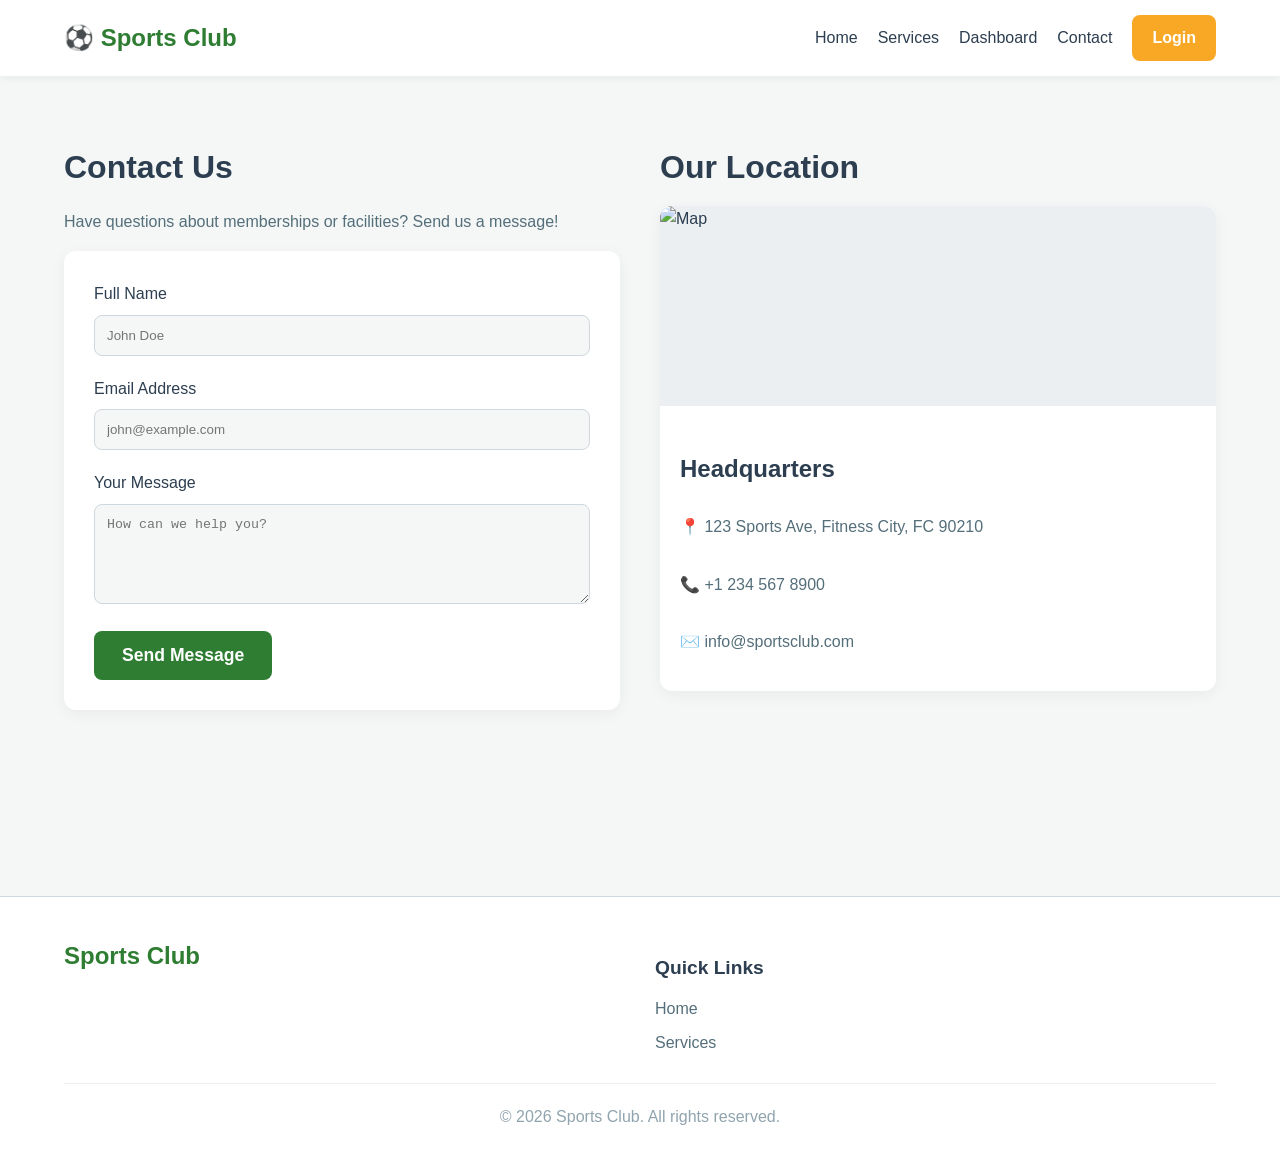
==== Sports Club Website/pages/contact.html @ 32473cf4 "Add files via upload This is my assignment include five pages and css and html." ====
<!DOCTYPE html>
<html lang="en">
<head>
    <meta charset="UTF-8">
    <meta name="viewport" content="width=device-width, initial-scale=1.0">
    <title>Sports Club - Contact</title>
    <link rel="stylesheet" href="../cssFile/globalStyles.css">
</head>
<body>
    <nav>
        <a href="../index.html">
            <span>⚽ Sports Club</span>
        </a>
        <button class="menu-toggle">&#9776;</button>
        <ul>
            <li><a href="../index.html">Home</a></li>
            <li><a href="services.html">Services</a></li>
            <li><a href="dashboard.html">Dashboard</a></li>
            <li><a href="contact.html">Contact</a></li>
            <li><a href="login.html" class="link-button">Login</a></li>
        </ul>
    </nav>

    <main class="page">
        <div style="display: flex; flex-wrap: wrap; gap: 40px; justify-content: center; width: 100%;">
            <div style="flex: 1; min-width: 300px;">
                <h2>Contact Us</h2>
                <p>Have questions about memberships or facilities? Send us a message!</p>
                <div class="form-container" style="margin: 0;">
                    <form>
                        <div>
                            <label for="name">Full Name</label>
                            <input type="text" id="name" placeholder="John Doe" required>
                        </div>
                        <div>
                            <label for="email">Email Address</label>
                            <input type="email" id="email" placeholder="john@example.com" required>
                        </div>
                        <div>
                            <label for="message">Your Message</label>
                            <textarea id="message" placeholder="How can we help you?" required></textarea>
                        </div>
                        <button type="submit" class="lg-button">Send Message</button>
                    </form>
                </div>
            </div>
            
            <div style="flex: 1; min-width: 300px;">
                <h2>Our Location</h2>
                <div class="card" style="width: 100%; border-radius: var(--radius-md);">
                    <img src="https://via.placeholder.com/600x300?text=Map+Location" alt="Map">
                    <div>
                        <h3>Headquarters</h3>
                        <p>📍 123 Sports Ave, Fitness City, FC 90210</p>
                        <p>📞 +1 234 567 8900</p>
                        <p>✉️ info@sportsclub.com</p>
                    </div>
                </div>
            </div>
        </div>
    </main>

    <footer>
        <div class="footer-container">
            <div>
                <h1>Sports Club</h1>
            </div>
            <div>
                <h2>Quick Links</h2>
                <a href="../index.html">Home</a>
                <a href="services.html">Services</a>
            </div>
        </div>
        <p>&copy; 2026 Sports Club. All rights reserved.</p>
    </footer>

    <script src="../jsFile/jsFunctions.js"></script>
</body>
</html>
---- Sports Club Website/cssFile/globalStyles.css ----
/* =========================================================
   DESIGN SYSTEM
========================================================= */
:root {
  --brand-primary-color: #2E7D32; /* Deep Green */
  --brand-secondary-color: #F9A826; /* Vibrant Orange */
  --brand-third-color: #1565C0; /* Strong Blue */
  --brand-fourth-color: #C62828; /* Deep Red */
  --brand-accent-color: #FFD54F; /* Accent Yellow */

  --bg-main: #F4F7F6;
  --bg-card: #FFFFFF;

  --text-primary-color: #2C3E50;
  --text-secondary-color: #546E7A;
  --text-muted-color: #90A4AE;
  --text-focus-color: #2E7D32;
  --text-highlighted-color: #F9A826;

  --border-primary-color: #CFD8DC;
  --border-secondary-color: #ECEFF1;
  --border-muted-color: #F5F7F8;
  --border-focus-color: #2E7D32;
  --border-highlighted-color: #F9A826;

  --radius-sm: 8px;
  --radius-md: 12px;

  --transition: 0.3s ease-in-out;
}

/* =========================================================
   DARK MODE (OPTIONAL)
========================================================= */
[data-theme="dark"] {
  --bg-main: #121212;
  --bg-card: #1E1E1E;

  --text-primary-color: #E0E0E0;
  --text-secondary-color: #B0BEC5;
  --text-muted-color: #78909C;
  --text-focus-color: #81C784;
  --text-highlighted-color: #FFCA28;

  --border-primary-color: #37474F;
  --border-secondary-color: #263238;
  --border-muted-color: #1C2331;
  --border-focus-color: #81C784;
  --border-highlighted-color: #FFCA28;
}

/* =========================================================
   GLOBAL BASE
========================================================= */
body {
  margin: 0;
  font-family: 'Inter', 'Segoe UI', Roboto, Helvetica, Arial, sans-serif;
  background: var(--bg-main);
  color: var(--text-primary-color);
  line-height: 1.6;
}

/* =========================================================
   GLOBAL BUTTON SYSTEM
========================================================= */
button { 
   cursor: pointer;
   background: var(--brand-primary-color);
   color: #fff;
   border: none;
   padding: 10px 20px;
   border-radius: var(--radius-sm);
   font-weight: 600;
   transition: background var(--transition), transform var(--transition);
}

button:hover { 
  background: var(--brand-third-color);
  transform: translateY(-2px);
}

/* =========================================================
   LINK BUTTON
========================================================= */
.link-button { 
  display: inline-block;
  text-decoration: none;
  background: var(--brand-secondary-color);
  color: #fff;
  padding: 10px 20px;
  border-radius: var(--radius-sm);
  font-weight: 600;
  transition: background var(--transition), transform var(--transition), box-shadow var(--transition);
  text-align: center;
}

.link-button:hover {
  background: var(--brand-accent-color);
  color: #333;
  transform: translateY(-2px);
  box-shadow: 0 4px 10px rgba(0,0,0,0.1);
}

/* =========================================================
   Button Sizes
========================================================= */
button.lg-button {
  padding: 14px 28px;
  font-size: 1.1rem;
}
button.sm-button {
  padding: 6px 12px;
  font-size: 0.9rem;
}
button.tiny-button {
  padding: 4px 8px;
  font-size: 0.8rem;
}
button.border-button {
  background: transparent;
  border: 2px solid var(--brand-primary-color);
  color: var(--brand-primary-color);
}
button.border-button:hover {
  background: var(--brand-primary-color);
  color: #fff;
}

/* =========================================================
  SELECT input used in forms
========================================================= */
select {
    padding: 10px;
    border: 1px solid var(--border-primary-color);
    border-radius: var(--radius-sm);
    background: var(--bg-card);
    color: var(--text-primary-color);
    font-size: 1rem;
    width: 100%;
    outline: none;
    transition: border var(--transition);
}

select:hover {
    border-color: var(--border-highlighted-color);
}

select:focus {
    border-color: var(--border-focus-color);
    box-shadow: 0 0 0 2px rgba(46, 125, 50, 0.2);
}

select:disabled {
    background: var(--border-secondary-color);
    cursor: not-allowed;
}

.select-container {
    margin-bottom: 15px;
}

/* =========================================================
  NAV BUTTON
========================================================= */
nav button { 
    background: transparent;
    color: var(--text-primary-color);
    border: 2px solid var(--border-primary-color);
}

nav button:hover { 
    background: var(--bg-card);
    color: var(--brand-primary-color);
    border-color: var(--brand-primary-color);
}

nav a {
  text-decoration: none;
  color: var(--text-primary-color);
  font-weight: 500;
  transition: color var(--transition);
}
nav a:hover {
  color: var(--brand-primary-color);
}

h1 { font-size: 2.5rem; margin-bottom: 1rem; }
h2 { font-size: 2rem; margin-bottom: 0.8rem; }
h3 { font-size: 1.5rem; margin-bottom: 0.6rem; }
h4 { font-size: 1.2rem; margin-bottom: 0.5rem; }

p { margin-bottom: 1rem; color: var(--text-secondary-color); }

/* =========================================================
   NAVBAR (RESPONSIVE + ROLE READY)
========================================================= */
nav {
  display: flex;
  justify-content: space-between;
  align-items: center;
  padding: 15px 5%;
  background: var(--bg-card);
  box-shadow: 0 2px 10px rgba(0,0,0,0.05);
  position: sticky;
  top: 0;
  z-index: 1000;
}

/* Logo */
nav > a {
  font-size: 1.5rem;
  font-weight: 800;
  color: var(--brand-primary-color);
  display: flex;
  align-items: center;
  gap: 10px;
}

/* Menu list */
nav ul {
  display: flex;
  list-style: none;
  margin: 0;
  padding: 0;
  gap: 20px;
  align-items: center;
}

nav li {
  position: relative;
}

/* Dropdown */
nav .dropdown-menu {
  display: none;
  position: absolute;
  top: 100%;
  left: 0;
  background: var(--bg-card);
  box-shadow: 0 5px 15px rgba(0,0,0,0.1);
  border-radius: var(--radius-sm);
  min-width: 150px;
  flex-direction: column;
  padding: 10px 0;
}

nav .dropdown:hover .dropdown-menu {
  display: flex;
}

nav .dropdown-menu a {
  padding: 8px 15px;
  display: block;
}

nav .dropdown-menu a:hover {
  background: var(--bg-main);
}

/* =========================================================
   HAMBURGER BUTTON in navbar
========================================================= */
.menu-toggle {
  display: none;
  background: none;
  border: none;
  font-size: 1.5rem;
  color: var(--text-primary-color);
}

/* =========================================================
   MOBILE NAVBAR
========================================================= */
@media (max-width: 768px) {
  .menu-toggle {
    display: block;
  }
  
  nav ul {
    display: none;
    flex-direction: column;
    position: absolute;
    top: 100%;
    left: 0;
    width: 100%;
    background: var(--bg-card);
    padding: 20px 0;
    box-shadow: 0 10px 15px rgba(0,0,0,0.1);
  }

  nav ul.open {
    display: flex;
  }

  nav ul li {
    width: 100%;
    text-align: center;
  }

  nav ul li a {
    display: block;
    padding: 10px;
  }

  nav .dropdown:hover .dropdown-menu {
    display: none;
  }

  nav .dropdown-menu {
    position: static;
    box-shadow: none;
    background: var(--bg-main);
  }
  
  nav .dropdown.open .dropdown-menu {
      display: flex;
  }
}

/* =========================================================
   PAGE CONTENT
========================================================= */
.page {
  padding: 40px 5%;
  min-height: calc(100vh - 200px);
}

header {
    background: linear-gradient(135deg, var(--brand-primary-color), var(--brand-third-color));
    color: white;
    padding: 80px 5%;
    text-align: center;
    border-radius: var(--radius-md);
    margin: 20px 5%;
}
header h1 { color: white; }
header p { color: rgba(255,255,255,0.9); font-size: 1.2rem; }

/* =========================================================
   CARD SYSTEM
========================================================= */
.card-container {
  display: flex;              
  flex-wrap: wrap;            
  justify-content: center;    
  gap: 30px;              
  margin: 36px 12px;
}

.card {
  display: flex;             
  flex-direction: column;      
  background: var(--bg-card);
  border-radius: var(--radius-md);
  box-shadow: 0 4px 15px rgba(0,0,0,0.05);
  overflow: hidden;
  transition: transform var(--transition), box-shadow var(--transition);
  width: 300px;
}

.card:hover {
  transform: translateY(-5px);
  box-shadow: 0 8px 25px rgba(0,0,0,0.1);
}

.card img {
  width: 100%;
  height: 200px;
  object-fit: cover;
  border-radius: var(--radius-sm) var(--radius-sm) 0 0;
  background-color: var(--border-secondary-color);
}

.card > div {
    padding: 20px;
    display: flex;
    flex-direction: column;
    flex-grow: 1;
}

.card a {
  background: none;
  color: var(--brand-secondary-color);
  text-decoration: none;
  font-weight: 600;
  margin-top: auto;
  align-self: flex-start;
  transition: color var(--transition);
}

.card a:hover {
  background: none;
  color: var(--brand-primary-color);
}

/* =========================================================
   FORM SYSTEM
========================================================= */
.form-container {
  background: var(--bg-card);
  padding: 30px;
  border-radius: var(--radius-md);
  box-shadow: 0 4px 15px rgba(0,0,0,0.05);
  max-width: 500px;
  margin: 0 auto;
}

form div {
  margin-bottom: 20px;
}

label {
  display: block;
  margin-bottom: 8px;
  font-weight: 500;
  color: var(--text-primary-color);
}

input {
  width: 100%;
  padding: 12px;
  border: 1px solid var(--border-primary-color);
  border-radius: var(--radius-sm);
  background: var(--bg-main);
  color: var(--text-primary-color);
  box-sizing: border-box;
  outline: none;
  transition: border var(--transition);
}

input:focus {
 border-color: var(--border-focus-color);
 box-shadow: 0 0 0 2px rgba(46, 125, 50, 0.2);
}

form textarea {
  width: 100%;
  padding: 12px;
  border: 1px solid var(--border-primary-color);
  border-radius: var(--radius-sm);
  background: var(--bg-main);
  color: var(--text-primary-color);
  box-sizing: border-box;
  outline: none;
  transition: border var(--transition);
  resize: vertical;
  min-height: 100px;
}

form textarea:focus {
  border-color: var(--border-focus-color);
  box-shadow: 0 0 0 2px rgba(46, 125, 50, 0.2);
}

/* =========================================================
   TABLE SYSTEM
========================================================= */
.table-container {
  width: 100%;
  overflow-x: auto;
  margin-top: 20px;
}

table {
  width: 100%;
  border-collapse: collapse;
  border-radius: var(--radius-md);
  overflow: hidden;
  box-shadow: 0 4px 15px rgba(0,0,0,0.05);
  background: var(--bg-card);
}

table thead {
  background: var(--brand-primary-color);
  color: white;
}

table th {
  padding: 15px;
  text-align: left;
  font-weight: 600;
}

table td {
  padding: 12px 15px;
  border-bottom: 1px solid var(--border-secondary-color);
  color: var(--text-secondary-color);
}

table tbody tr:nth-child(odd) {
  background-color: var(--bg-card);
}
table tbody tr:nth-child(even) {
  background-color: var(--bg-main);
}

table tbody tr:hover {
  background-color: rgba(46, 125, 50, 0.05);
}

table tbody tr:last-child td {
  border-bottom: none;
}

.table-compact th,
.table-compact td {
 padding: 8px 10px;
}

.table-bordered th,
.table-bordered td {
  border: 1px solid var(--border-secondary-color);
}

.table-striped tbody tr:nth-child(even) {
  background-color: var(--border-muted-color);
}

td {
  vertical-align: middle;
}

.table-empty {
  text-align: center;
  padding: 30px;
  color: var(--text-muted-color);
  font-style: italic;
}

.table-row-selected {
  background-color: rgba(249, 168, 38, 0.1) !important;
}

/* =========================================================
   FOOTER SYSTEM
========================================================= */
footer {
 background: var(--bg-card);
 border-top: 1px solid var(--border-primary-color);
 padding: 40px 5% 20px;
 margin-top: 40px;
}

.footer-container {
 display: flex;
 flex-wrap: wrap;
 gap: 30px;
 justify-content: space-between;
}

.footer-container > div {
  flex: 1;
  min-width: 250px;
}

footer a {
 color: var(--text-secondary-color);
 text-decoration: none;
 display: block;
 margin-bottom: 8px;
 transition: color var(--transition);
}

footer a:hover {
  color: var(--brand-primary-color);
}

footer p {
  color: var(--text-muted-color);
  margin-top: 20px;
  text-align: center;
  border-top: 1px solid var(--border-secondary-color);
  padding-top: 20px;
}

footer h1 {
  font-size: 1.5rem;
  color: var(--brand-primary-color);
  margin-top: 0;
}

footer h2 {
  font-size: 1.2rem;
  color: var(--text-primary-color);
}

/* Utility to center main content easily without violating rules */
main {
    display: flex;
    flex-direction: column;
    align-items: center;
}
main > * {
    width: 100%;
    max-width: 1200px;
}
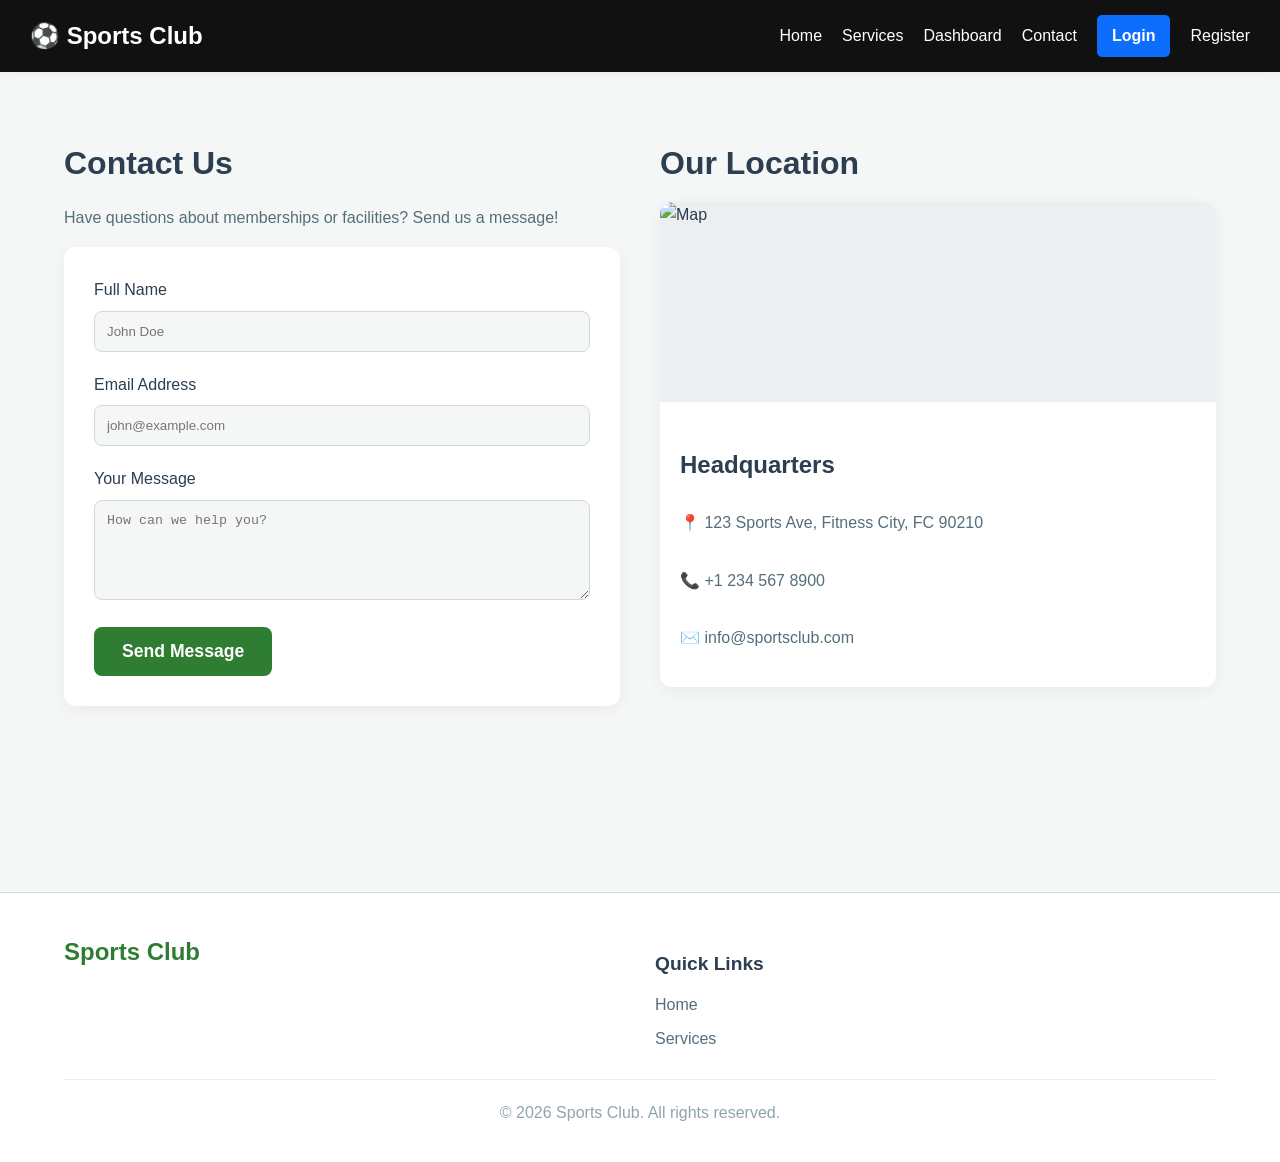
==== commit 0bd0639a: "Added new files / updated project" ====
--- a/Sports Club Website/pages/contact.html
+++ b/Sports Club Website/pages/contact.html
@@ -18,6 +18,7 @@
             <li><a href="dashboard.html">Dashboard</a></li>
             <li><a href="contact.html">Contact</a></li>
             <li><a href="login.html" class="link-button">Login</a></li>
+            <li><a href="register.html">Register</a></li>
         </ul>
     </nav>
 
--- a/Sports Club Website/cssFile/globalStyles.css
+++ b/Sports Club Website/cssFile/globalStyles.css
@@ -594,3 +594,114 @@
     width: 100%;
     max-width: 1200px;
 }
+/* Dashboard Section */
+
+.dashboard {
+    padding: 40px;
+    text-align: center;
+    background-color: #f5f5f5;
+}
+
+.dashboard h1 {
+    margin-bottom: 10px;
+    color: #222;
+}
+
+.dashboard p {
+    color: #555;
+    margin-bottom: 30px;
+}
+
+/* Cards */
+
+.cards {
+    display: grid;
+    grid-template-columns: repeat(auto-fit, minmax(220px, 1fr));
+    gap: 20px;
+    margin-bottom: 40px;
+}
+
+.cards div {
+    background: white;
+    padding: 20px;
+    border-radius: 10px;
+    box-shadow: 0 2px 10px rgba(0,0,0,0.1);
+}
+
+.cards h3 {
+    margin-bottom: 10px;
+    color: #111;
+}
+
+.cards p {
+    font-size: 14px;
+    margin-bottom: 15px;
+}
+
+/* Buttons */
+
+.cards button {
+    padding: 10px 20px;
+    border: none;
+    background-color: #0d6efd;
+    color: white;
+    border-radius: 5px;
+    cursor: pointer;
+}
+
+.cards button:hover {
+    background-color: #084298;
+}
+
+/* Graph */
+
+.dashboard img {
+    margin-top: 20px;
+    border-radius: 10px;
+    max-width: 100%;
+}
+
+/* Navbar */
+
+nav {
+    display: flex;
+    justify-content: space-between;
+    align-items: center;
+    background-color: #111;
+    padding: 15px 30px;
+}
+
+nav a {
+    color: white;
+    text-decoration: none;
+}
+
+nav ul {
+    display: flex;
+    list-style: none;
+    gap: 20px;
+}
+
+.link-button {
+    background-color: #0d6efd;
+    padding: 8px 15px;
+    border-radius: 5px;
+}
+
+/* Responsive */
+
+@media(max-width:768px) {
+
+    nav {
+        flex-direction: column;
+    }
+
+    nav ul {
+        flex-direction: column;
+        margin-top: 15px;
+    }
+
+    .dashboard {
+        padding: 20px;
+    }
+}
